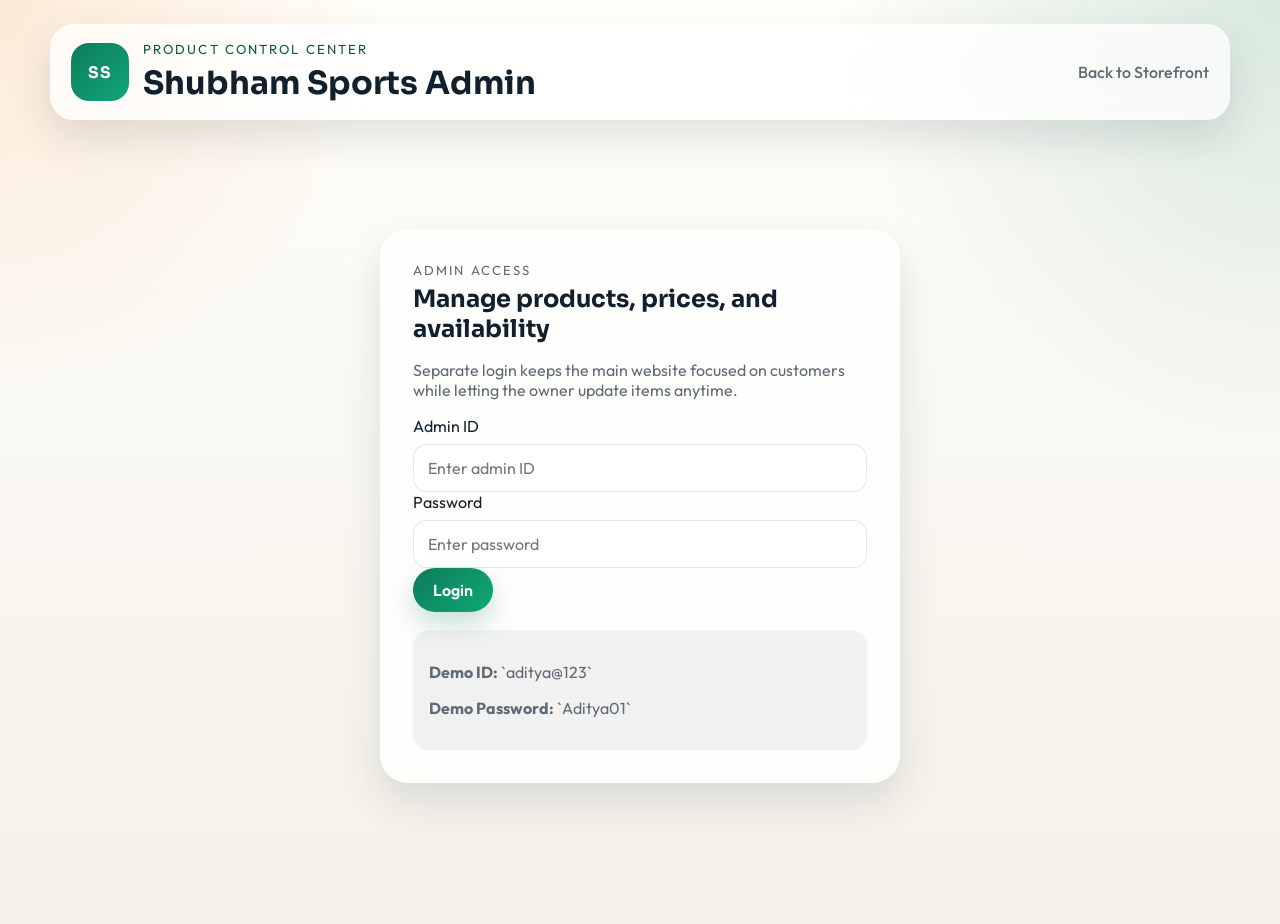
==== admin.html @ 5a65bb41 "Add files via upload" ====
<!DOCTYPE html>
<html lang="en">
<head>
  <meta charset="UTF-8">
  <meta name="viewport" content="width=device-width, initial-scale=1.0">
  <title>Admin Panel | Shubham Sports</title>
  <link rel="preconnect" href="https://fonts.googleapis.com">
  <link rel="preconnect" href="https://fonts.gstatic.com" crossorigin>
  <link href="https://fonts.googleapis.com/css2?family=Outfit:wght@300;400;500;600;700;800&family=Sora:wght@400;600;700&display=swap" rel="stylesheet">
  <link rel="stylesheet" href="styles.css">
</head>
<body data-page="admin">
  <header class="site-header compact">
    <div class="brand">
      <div class="brand-mark">SS</div>
      <div>
        <p class="eyebrow">Product control center</p>
        <h1>Shubham Sports Admin</h1>
      </div>
    </div>

    <nav class="top-nav">
      <a href="index.html">Back to Storefront</a>
    </nav>
  </header>

  <main class="admin-main">
    <section id="loginSection" class="admin-shell login-shell">
      <div class="login-panel">
        <p class="eyebrow">Admin access</p>
        <h2>Manage products, prices, and availability</h2>
        <p class="helper-text">Separate login keeps the main website focused on customers while letting the owner update items anytime.</p>

        <form id="loginForm" class="admin-form">
          <label>
            <span>Admin ID</span>
            <input type="text" id="adminId" placeholder="Enter admin ID" required>
          </label>

          <label>
            <span>Password</span>
            <input type="password" id="adminPassword" placeholder="Enter password" required>
          </label>

          <button type="submit" class="button">Login</button>
          <p id="loginMessage" class="form-message"></p>
        </form>

        <div class="credential-hint">
          <p><strong>Demo ID:</strong> `aditya@123`</p>
          <p><strong>Demo Password:</strong> `Aditya01`</p>
        </div>
      </div>
    </section>

    <section id="dashboardSection" class="admin-shell hidden">
      <div class="dashboard-header">
        <div>
          <p class="eyebrow">Dashboard</p>
          <h2>Inventory manager</h2>
        </div>
        <div class="dashboard-actions">
          <button class="button button-secondary" id="logoutBtn">Logout</button>
        </div>
      </div>

      <div class="dashboard-grid">
        <section class="panel">
          <h3>Add new product</h3>
          <form id="productForm" class="admin-form">
            <input type="hidden" id="productId">

            <label>
              <span>Product name</span>
              <input type="text" id="productName" required placeholder="Example: Cricket Bat Pro">
            </label>

            <label>
              <span>Category</span>
              <input type="text" id="productCategory" required placeholder="Example: Cricket">
            </label>

            <label>
              <span>Price (INR)</span>
              <input type="number" id="productPrice" min="0" step="1" required placeholder="1499">
            </label>

            <label>
              <span>Description</span>
              <textarea id="productDescription" rows="4" placeholder="Short product description"></textarea>
            </label>

            <label>
              <span>Availability</span>
              <select id="productAvailability">
                <option value="in-stock">In stock</option>
                <option value="out-of-stock">Out of stock</option>
              </select>
            </label>

            <label class="checkbox-label">
              <input type="checkbox" id="productFeatured">
              <span>Show as featured item</span>
            </label>

            <label>
              <span>Upload product image</span>
              <input type="file" id="productImage" accept="image/*">
            </label>

            <div class="image-preview-card">
              <img id="imagePreview" src="https://images.unsplash.com/photo-1511886929837-354d827aae26?auto=format&fit=crop&w=1200&q=80" alt="Product preview">
            </div>

            <div class="inline-actions">
              <button type="submit" class="button" id="saveBtn">Save product</button>
              <button type="button" class="button button-outline hidden" id="cancelEditBtn">Cancel edit</button>
            </div>

            <p id="productMessage" class="form-message"></p>
          </form>
        </section>

        <section class="panel">
          <div class="panel-head">
            <h3>Current products</h3>
            <p class="helper-text">Click edit to update image, price, or availability.</p>
          </div>
          <div id="adminProductList" class="admin-product-list"></div>
        </section>
      </div>
    </section>
  </main>

  <template id="adminProductTemplate">
    <article class="admin-product-card">
      <img class="admin-product-image" src="" alt="">
      <div class="admin-product-copy">
        <div class="admin-product-head">
          <div>
            <p class="product-category"></p>
            <h4 class="product-title"></h4>
          </div>
          <span class="product-status"></span>
        </div>
        <p class="product-description"></p>
        <strong class="product-price"></strong>
      </div>
      <div class="admin-product-actions">
        <button class="button small edit-product">Edit</button>
        <button class="button small button-danger delete-product">Delete</button>
      </div>
    </article>
  </template>

  <script src="script.js"></script>
---- styles.css ----
:root {
  --bg: #f4f1ea;
  --surface: rgba(255, 255, 255, 0.78);
  --surface-strong: #ffffff;
  --text: #11202d;
  --muted: #5f6a74;
  --line: rgba(17, 32, 45, 0.1);
  --brand: #0c7c59;
  --brand-deep: #085943;
  --accent: #f28f3b;
  --danger: #c44536;
  --shadow: 0 18px 40px rgba(17, 32, 45, 0.12);
  --radius-lg: 28px;
  --radius-md: 18px;
  --radius-sm: 12px;
}

* {
  box-sizing: border-box;
}

html {
  scroll-behavior: smooth;
}

body {
  margin: 0;
  font-family: "Outfit", sans-serif;
  color: var(--text);
  background:
    radial-gradient(circle at top left, rgba(242, 143, 59, 0.18), transparent 24%),
    radial-gradient(circle at top right, rgba(12, 124, 89, 0.16), transparent 28%),
    linear-gradient(180deg, #fffef9 0%, var(--bg) 100%);
  min-height: 100vh;
}

img {
  max-width: 100%;
  display: block;
}

a {
  color: inherit;
  text-decoration: none;
}

button,
input,
select,
textarea {
  font: inherit;
}

main {
  width: min(1180px, calc(100% - 32px));
  margin: 0 auto 56px;
}

.site-header {
  width: min(1180px, calc(100% - 32px));
  margin: 24px auto;
  padding: 16px 20px;
  border: 1px solid rgba(255, 255, 255, 0.55);
  background: rgba(255, 255, 255, 0.72);
  backdrop-filter: blur(14px);
  border-radius: 24px;
  display: flex;
  align-items: center;
  justify-content: space-between;
  gap: 18px;
  box-shadow: var(--shadow);
}

.site-header.compact {
  margin-bottom: 16px;
}

.brand {
  display: flex;
  align-items: center;
  gap: 14px;
}

.brand-mark {
  width: 58px;
  height: 58px;
  border-radius: 18px;
  background: linear-gradient(135deg, var(--brand), #13a57a);
  color: white;
  display: grid;
  place-items: center;
  font-family: "Sora", sans-serif;
  font-weight: 700;
  letter-spacing: 0.08em;
}

.brand h1,
.hero h2,
.section-heading h2,
.controls-panel h2,
.contact-panel h2,
.login-panel h2,
.dashboard-header h2 {
  font-family: "Sora", sans-serif;
  margin: 0;
}

.eyebrow {
  margin: 0 0 6px;
  font-size: 0.82rem;
  text-transform: uppercase;
  letter-spacing: 0.16em;
  color: var(--brand-deep);
}

.top-nav {
  display: flex;
  align-items: center;
  flex-wrap: wrap;
  gap: 14px;
}

.top-nav a {
  color: var(--muted);
  font-weight: 500;
}

.hero {
  display: grid;
  grid-template-columns: 1.15fr 0.85fr;
  gap: 26px;
  align-items: center;
  margin-bottom: 40px;
}

.hero-copy,
.hero-card,
.controls-panel,
.feature-strip article,
.contact-panel,
.login-panel,
.panel {
  background: var(--surface);
  border: 1px solid rgba(255, 255, 255, 0.5);
  backdrop-filter: blur(10px);
  box-shadow: var(--shadow);
}

.hero-copy {
  padding: 36px;
  border-radius: var(--radius-lg);
}

.hero-text {
  color: var(--muted);
  font-size: 1.08rem;
  line-height: 1.7;
}

.hero-actions,
.inline-actions,
.dashboard-actions,
.product-actions,
.admin-product-actions {
  display: flex;
  flex-wrap: wrap;
  gap: 12px;
}

.button {
  border: none;
  border-radius: 999px;
  padding: 12px 20px;
  background: linear-gradient(135deg, var(--brand), #10a877);
  color: white;
  cursor: pointer;
  font-weight: 600;
  box-shadow: 0 12px 24px rgba(12, 124, 89, 0.22);
  transition: transform 0.2s ease, box-shadow 0.2s ease;
}

.button:hover {
  transform: translateY(-1px);
  box-shadow: 0 16px 24px rgba(12, 124, 89, 0.18);
}

.button-secondary,
.button-outline {
  background: transparent;
  color: var(--text);
  border: 1px solid var(--line);
  box-shadow: none;
}

.button-danger {
  background: var(--danger);
  box-shadow: none;
}

.button.small {
  padding: 10px 14px;
  font-size: 0.92rem;
}

.hero-stats {
  display: grid;
  grid-template-columns: repeat(3, 1fr);
  gap: 14px;
  margin-top: 28px;
}

.hero-stats article {
  padding: 16px;
  border-radius: var(--radius-md);
  background: rgba(255, 255, 255, 0.72);
  border: 1px solid rgba(17, 32, 45, 0.08);
}

.hero-stats strong {
  display: block;
  font-size: 1.45rem;
  margin-bottom: 4px;
}

.hero-stats span,
.results-summary,
.helper-text,
.product-description,
.contact-panel p,
.login-panel p,
.panel p,
.product-category,
.form-message {
  color: var(--muted);
}

.hero-card {
  padding: 18px;
  border-radius: var(--radius-lg);
  overflow: hidden;
}

.hero-card-top {
  display: flex;
  gap: 10px;
  margin-bottom: 14px;
}

.chip {
  display: inline-flex;
  padding: 8px 12px;
  border-radius: 999px;
  background: rgba(12, 124, 89, 0.12);
  color: var(--brand-deep);
  font-size: 0.9rem;
  font-weight: 600;
}

.chip-soft {
  background: rgba(242, 143, 59, 0.14);
  color: #a75b12;
}

.hero-card img,
.product-image,
.admin-product-image,
.image-preview-card img {
  width: 100%;
  object-fit: cover;
  border-radius: 20px;
  background: #edf1f3;
}

.hero-card img {
  height: 360px;
}

.hero-card-copy {
  padding: 16px 8px 8px;
}

.controls-panel,
.contact-panel,
.feature-strip,
.section-heading {
  margin-bottom: 28px;
}

.controls-panel {
  border-radius: var(--radius-lg);
  padding: 26px;
}

.controls {
  display: grid;
  grid-template-columns: 2fr 1fr 1fr 1fr;
  gap: 14px;
  margin-top: 18px;
}

label,
.search-box {
  display: flex;
  flex-direction: column;
  gap: 8px;
}

input,
select,
textarea {
  border: 1px solid var(--line);
  background: rgba(255, 255, 255, 0.9);
  border-radius: 14px;
  padding: 13px 14px;
  color: var(--text);
}

textarea {
  resize: vertical;
}

.section-heading {
  display: flex;
  justify-content: space-between;
  gap: 16px;
  align-items: end;
}

.product-grid {
  display: grid;
  grid-template-columns: repeat(auto-fit, minmax(250px, 1fr));
  gap: 20px;
}

.product-card,
.admin-product-card {
  background: rgba(255, 255, 255, 0.82);
  border: 1px solid rgba(17, 32, 45, 0.08);
  border-radius: 24px;
  overflow: hidden;
  box-shadow: var(--shadow);
}

.product-card {
  display: flex;
  flex-direction: column;
}

.product-image-wrap {
  position: relative;
}

.product-image {
  height: 240px;
  border-radius: 24px 24px 0 0;
}

.product-badge {
  position: absolute;
  top: 16px;
  left: 16px;
  padding: 7px 12px;
  border-radius: 999px;
  font-size: 0.82rem;
  font-weight: 700;
  background: rgba(17, 32, 45, 0.78);
  color: white;
}

.product-content {
  padding: 18px;
  display: flex;
  flex-direction: column;
  gap: 14px;
  height: 100%;
}

.product-head {
  display: flex;
  flex-direction: column;
  gap: 6px;
}

.product-title,
.product-price,
.admin-product-head h4 {
  margin: 0;
}

.product-meta {
  display: flex;
  align-items: center;
  justify-content: space-between;
  gap: 12px;
  margin-top: auto;
}

.product-status {
  font-size: 0.88rem;
  padding: 7px 10px;
  border-radius: 999px;
  background: rgba(12, 124, 89, 0.12);
  color: var(--brand-deep);
  font-weight: 600;
}

.product-status.out {
  background: rgba(196, 69, 54, 0.12);
  color: var(--danger);
}

.feature-strip {
  display: grid;
  grid-template-columns: repeat(3, 1fr);
  gap: 16px;
}

.feature-strip article,
.contact-panel {
  border-radius: var(--radius-lg);
  padding: 24px;
}

.contact-panel {
  display: grid;
  grid-template-columns: 1.1fr 0.9fr;
  gap: 18px;
}

.contact-card {
  padding: 24px;
  background: rgba(255, 255, 255, 0.86);
  border-radius: 22px;
}

.admin-main {
  width: min(1180px, calc(100% - 32px));
  margin: 0 auto 48px;
}

.admin-shell {
  border-radius: var(--radius-lg);
}

.login-shell {
  display: grid;
  place-items: center;
  min-height: calc(100vh - 160px);
}

.login-panel {
  width: min(520px, 100%);
  padding: 32px;
  border-radius: var(--radius-lg);
}

.credential-hint {
  margin-top: 18px;
  padding: 16px;
  border-radius: 16px;
  background: rgba(17, 32, 45, 0.05);
}

.dashboard-header {
  display: flex;
  align-items: center;
  justify-content: space-between;
  gap: 16px;
  margin-bottom: 18px;
}

.dashboard-grid {
  display: grid;
  grid-template-columns: 0.95fr 1.05fr;
  gap: 18px;
}

.panel {
  padding: 24px;
  border-radius: var(--radius-lg);
}

.panel-head {
  margin-bottom: 14px;
}

.image-preview-card {
  border-radius: 20px;
  overflow: hidden;
  border: 1px solid var(--line);
}

.image-preview-card img {
  height: 240px;
}

.checkbox-label {
  flex-direction: row;
  align-items: center;
}

.admin-product-list {
  display: grid;
  gap: 14px;
}

.admin-product-card {
  display: grid;
  grid-template-columns: 120px 1fr auto;
  gap: 14px;
  align-items: center;
  padding: 14px;
}

.admin-product-image {
  height: 110px;
}

.admin-product-copy {
  display: flex;
  flex-direction: column;
  gap: 10px;
}

.admin-product-head {
  display: flex;
  align-items: start;
  justify-content: space-between;
  gap: 10px;
}

.hidden {
  display: none !important;
}

.empty-state {
  padding: 28px;
  text-align: center;
  border: 1px dashed rgba(17, 32, 45, 0.18);
  border-radius: 18px;
  color: var(--muted);
}

@media (max-width: 960px) {
  .hero,
  .contact-panel,
  .dashboard-grid,
  .feature-strip,
  .controls {
    grid-template-columns: 1fr;
  }

  .section-heading,
  .dashboard-header,
  .site-header {
    align-items: start;
    flex-direction: column;
  }

  .hero-stats {
    grid-template-columns: 1fr;
  }
}

@media (max-width: 720px) {
  .admin-product-card {
    grid-template-columns: 1fr;
  }

  .hero-copy,
  .hero-card,
  .controls-panel,
  .feature-strip article,
  .contact-panel,
  .login-panel,
  .panel {
    padding: 20px;
  }

  .top-nav {
    width: 100%;
  }
}
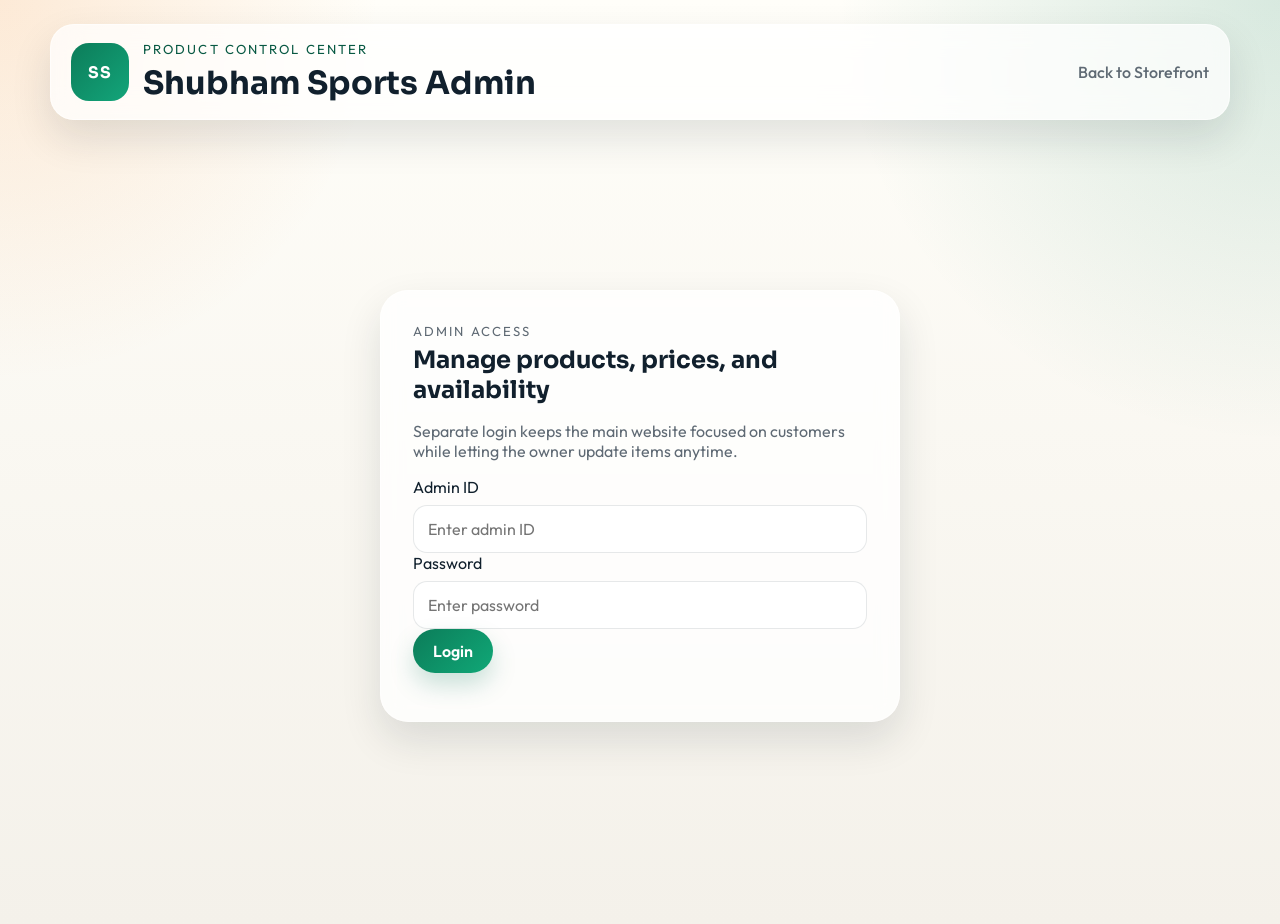
==== commit a81bda07: "Fix HTML structure and formatting in admin.html" ====
--- a/admin.html
+++ b/admin.html
@@ -46,10 +46,6 @@
           <p id="loginMessage" class="form-message"></p>
         </form>
 
-        <div class="credential-hint">
-          <p><strong>Demo ID:</strong> `aditya@123`</p>
-          <p><strong>Demo Password:</strong> `Aditya01`</p>
-        </div>
       </div>
     </section>
 
@@ -153,4 +149,6 @@
     </article>
   </template>
 
-  <script src="script.js"></script>+  <script src="script.js"></script>
+</body>
+</html>
